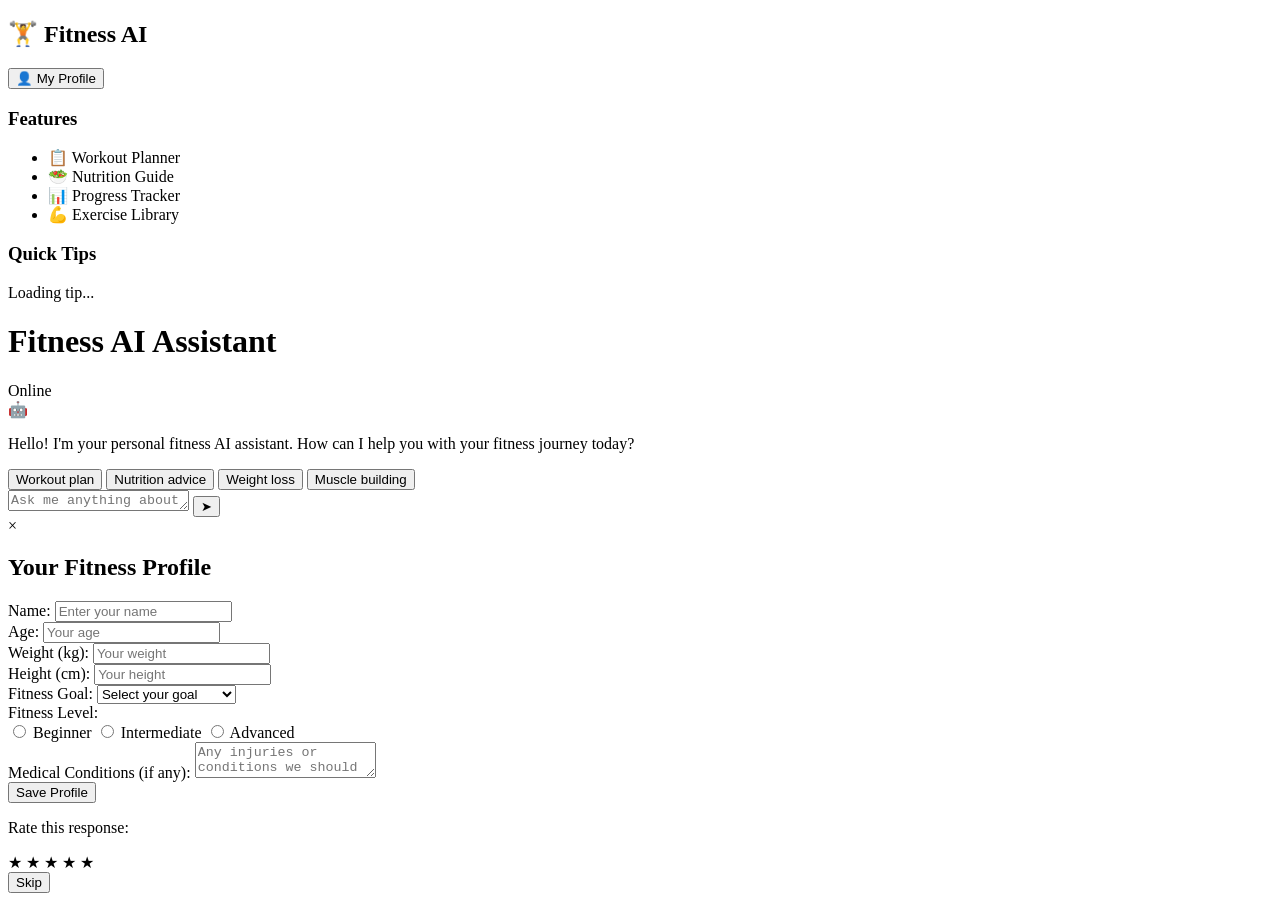
==== target/classes/templates/index.html @ a423b309 "Ready for Heroku deployment" ====
<!DOCTYPE html>
<html xmlns:th="http://www.thymeleaf.org">
<head>
  <meta charset="UTF-8">
  <meta name="viewport" content="width=device-width, initial-scale=1.0">
  <title th:text="${pageTitle}">Fitness AI Assistant</title>
  <link rel="stylesheet" href="/css/styles.css">
  <link href="https://fonts.googleapis.com/css2?family=Inter:wght@400;500;600;700&display=swap" rel="stylesheet">
</head>
<body>
<div class="container">
  <!-- Sidebar -->
  <aside class="sidebar">
    <div class="logo">
      <h2>🏋️ Fitness AI</h2>
    </div>

    <div class="user-profile">
      <button class="profile-btn" onclick="showProfileModal()">
        <span class="profile-icon">👤</span>
        <span>My Profile</span>
      </button>
    </div>

    <div class="features">
      <h3>Features</h3>
      <ul>
        <li onclick="showWorkoutPlanner()">
          <span class="icon">📋</span> Workout Planner
        </li>
        <li onclick="showNutritionGuide()">
          <span class="icon">🥗</span> Nutrition Guide
        </li>
        <li onclick="showProgress()">
          <span class="icon">📊</span> Progress Tracker
        </li>
        <li onclick="showExerciseLibrary()">
          <span class="icon">💪</span> Exercise Library
        </li>
      </ul>
    </div>

    <div class="quick-tips">
      <h3>Quick Tips</h3>
      <div class="tip-card" id="dailyTip">
        Loading tip...
      </div>
    </div>
  </aside>

  <!-- Main Chat Area -->
  <main class="chat-area">
    <div class="chat-header">
      <h1>Fitness AI Assistant</h1>
      <div class="status">
        <span class="status-indicator online"></span>
        <span>Online</span>
      </div>
    </div>

    <div class="chat-messages" id="chatMessages">
      <div class="message ai-message">
        <div class="avatar">🤖</div>
        <div class="message-content">
          <p>Hello! I'm your personal fitness AI assistant. How can I help you with your fitness journey today?</p>
        </div>
      </div>
    </div>

    <div class="chat-input-container">
      <div class="suggestions" id="suggestions">
        <button onclick="sendSuggestion('Give me a workout plan')">Workout plan</button>
        <button onclick="sendSuggestion('Nutrition advice')">Nutrition advice</button>
        <button onclick="sendSuggestion('Weight loss tips')">Weight loss</button>
        <button onclick="sendSuggestion('Muscle building')">Muscle building</button>
      </div>

      <div class="input-wrapper">
                    <textarea
                            id="userInput"
                            placeholder="Ask me anything about fitness..."
                            rows="1"
                            oninput="autoResize(this)"
                            onkeydown="handleKeyPress(event)"
                    ></textarea>
        <button onclick="sendMessage()" id="sendButton">
          <span>➤</span>
        </button>
      </div>
    </div>
  </main>
</div>

<!-- Profile Modal -->
<div id="profileModal" class="modal">
  <div class="modal-content">
    <span class="close" onclick="closeProfileModal()">&times;</span>
    <h2>Your Fitness Profile</h2>

    <form id="profileForm">
      <div class="form-group">
        <label>Name:</label>
        <input type="text" id="name" placeholder="Enter your name">
      </div>

      <div class="form-group">
        <label>Age:</label>
        <input type="number" id="age" placeholder="Your age">
      </div>

      <div class="form-group">
        <label>Weight (kg):</label>
        <input type="number" id="weight" step="0.1" placeholder="Your weight">
      </div>

      <div class="form-group">
        <label>Height (cm):</label>
        <input type="number" id="height" placeholder="Your height">
      </div>

      <div class="form-group">
        <label>Fitness Goal:</label>
        <select id="goal">
          <option value="">Select your goal</option>
          <option value="weight_loss">Weight Loss</option>
          <option value="muscle_gain">Muscle Gain</option>
          <option value="maintain">Maintain Fitness</option>
          <option value="endurance">Improve Endurance</option>
        </select>
      </div>

      <div class="form-group">
        <label>Fitness Level:</label>
        <div class="radio-group">
          <label><input type="radio" name="level" value="beginner"> Beginner</label>
          <label><input type="radio" name="level" value="intermediate"> Intermediate</label>
          <label><input type="radio" name="level" value="advanced"> Advanced</label>
        </div>
      </div>

      <div class="form-group">
        <label>Medical Conditions (if any):</label>
        <textarea id="conditions" placeholder="Any injuries or conditions we should know about?"></textarea>
      </div>

      <button type="button" onclick="saveProfile()" class="save-btn">Save Profile</button>
    </form>
  </div>
</div>

<!-- Rating Modal -->
<div id="ratingModal" class="rating-modal">
  <div class="rating-content">
    <p>Rate this response:</p>
    <div class="stars">
      <span onclick="rateResponse(1)">★</span>
      <span onclick="rateResponse(2)">★</span>
      <span onclick="rateResponse(3)">★</span>
      <span onclick="rateResponse(4)">★</span>
      <span onclick="rateResponse(5)">★</span>
    </div>
    <button onclick="closeRatingModal()">Skip</button>
  </div>
</div>

<script src="/js/chat.js"></script>
</body>
</html>
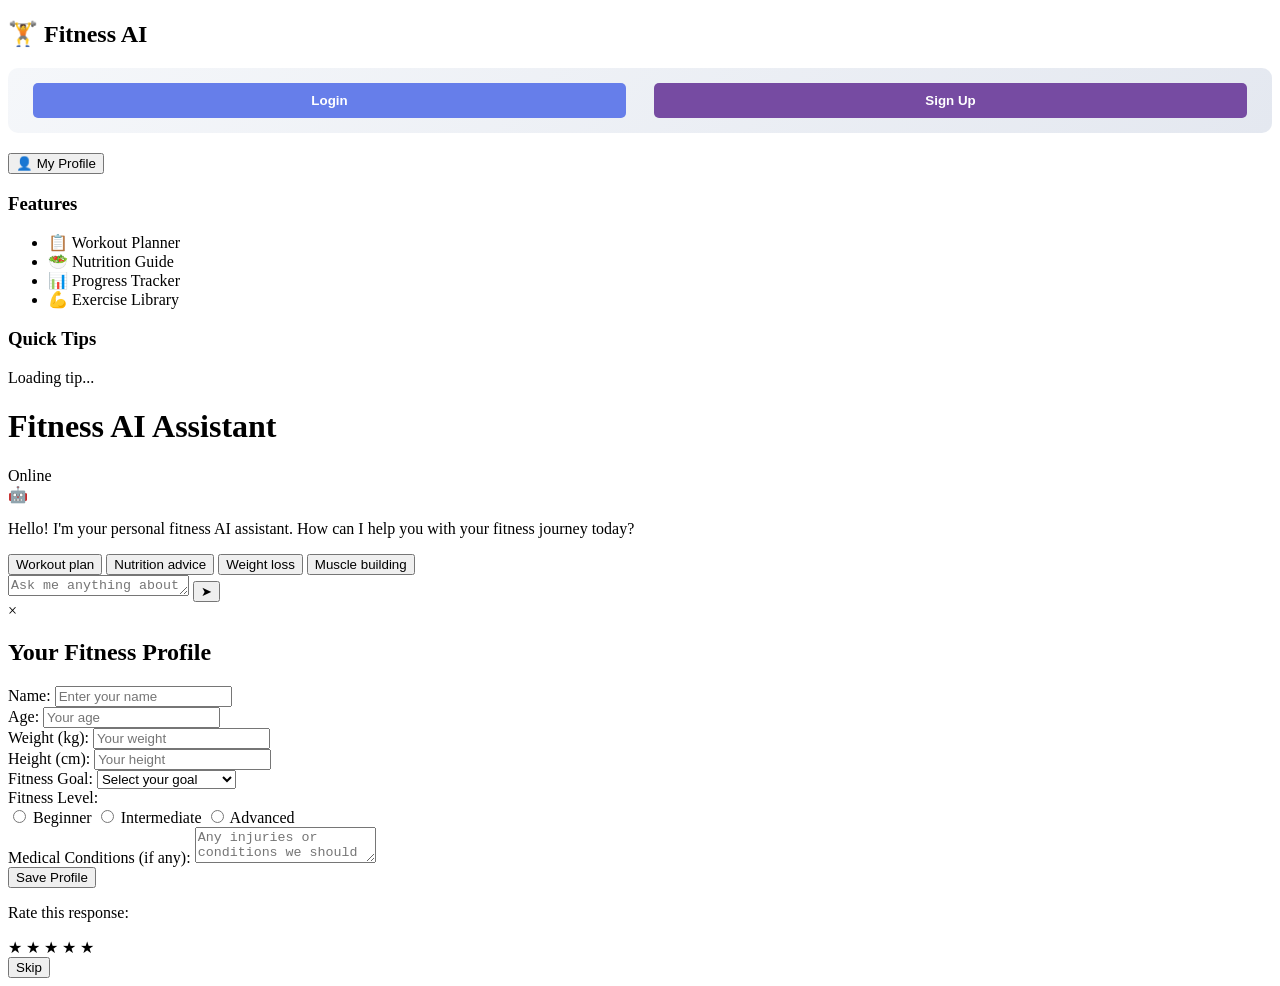
==== commit 03db050d: "Complete update: Fixed UI, restored AutoController, and all improvements" ====
--- a/target/classes/templates/index.html
+++ b/target/classes/templates/index.html
@@ -3,6 +3,8 @@
 <head>
   <meta charset="UTF-8">
   <meta name="viewport" content="width=device-width, initial-scale=1.0">
+  <!-- Google verification meta tag -->
+  <meta name="google-site-verification" content="-6pYPFgK7MYCCrvIiNo2_KpLjwZWbLfr18lFFBoQro0" />
   <title th:text="${pageTitle}">Fitness AI Assistant</title>
   <link rel="stylesheet" href="/css/styles.css">
   <link href="https://fonts.googleapis.com/css2?family=Inter:wght@400;500;600;700&display=swap" rel="stylesheet">
@@ -15,6 +17,20 @@
       <h2>🏋️ Fitness AI</h2>
     </div>
 
+    <!-- Auth Section - Login/Signup Buttons -->
+    <div class="auth-section" style="margin-bottom: 20px; padding: 15px; background: linear-gradient(135deg, #f5f7fa 0%, #e4e8f0 100%); border-radius: 10px; text-align: center;">
+      <button onclick="showLoginModal()" style="width: 48%; padding: 10px; margin-right: 2%; background: #667eea; color: white; border: none; border-radius: 5px; font-weight: bold; cursor: pointer;">Login</button>
+      <button onclick="showSignupModal()" style="width: 48%; padding: 10px; background: #764ba2; color: white; border: none; border-radius: 5px; font-weight: bold; cursor: pointer;">Sign Up</button>
+    </div>
+
+    <!-- Token Display (hidden by default, shows after login) -->
+    <div class="token-display" id="tokenDisplay" style="display: none; margin-bottom: 20px; padding: 15px; background: linear-gradient(135deg, #667eea 0%, #764ba2 100%); border-radius: 10px; text-align: center; color: white;">
+      <p style="margin: 0 0 10px 0;">Messages left:</p>
+      <span id="tokenCount" style="font-size: 32px; font-weight: bold; display: block; margin: 5px 0;">10</span>
+      <button onclick="upgradeToPremium()" style="background: white; color: #667eea; border: none; padding: 8px 16px; border-radius: 5px; font-weight: bold; cursor: pointer; margin-top: 10px;">Sign up for unlimited</button>
+    </div>
+
+    <!-- User Profile Button -->
     <div class="user-profile">
       <button class="profile-btn" onclick="showProfileModal()">
         <span class="profile-icon">👤</span>
@@ -22,6 +38,7 @@
       </button>
     </div>
 
+    <!-- Features Section -->
     <div class="features">
       <h3>Features</h3>
       <ul>
@@ -40,6 +57,7 @@
       </ul>
     </div>
 
+    <!-- Quick Tips Section -->
     <div class="quick-tips">
       <h3>Quick Tips</h3>
       <div class="tip-card" id="dailyTip">
@@ -76,13 +94,13 @@
       </div>
 
       <div class="input-wrapper">
-                    <textarea
-                            id="userInput"
-                            placeholder="Ask me anything about fitness..."
-                            rows="1"
-                            oninput="autoResize(this)"
-                            onkeydown="handleKeyPress(event)"
-                    ></textarea>
+        <textarea
+                id="userInput"
+                placeholder="Ask me anything about fitness..."
+                rows="1"
+                oninput="autoResize(this)"
+                onkeydown="handleKeyPress(event)"
+        ></textarea>
         <button onclick="sendMessage()" id="sendButton">
           <span>➤</span>
         </button>
